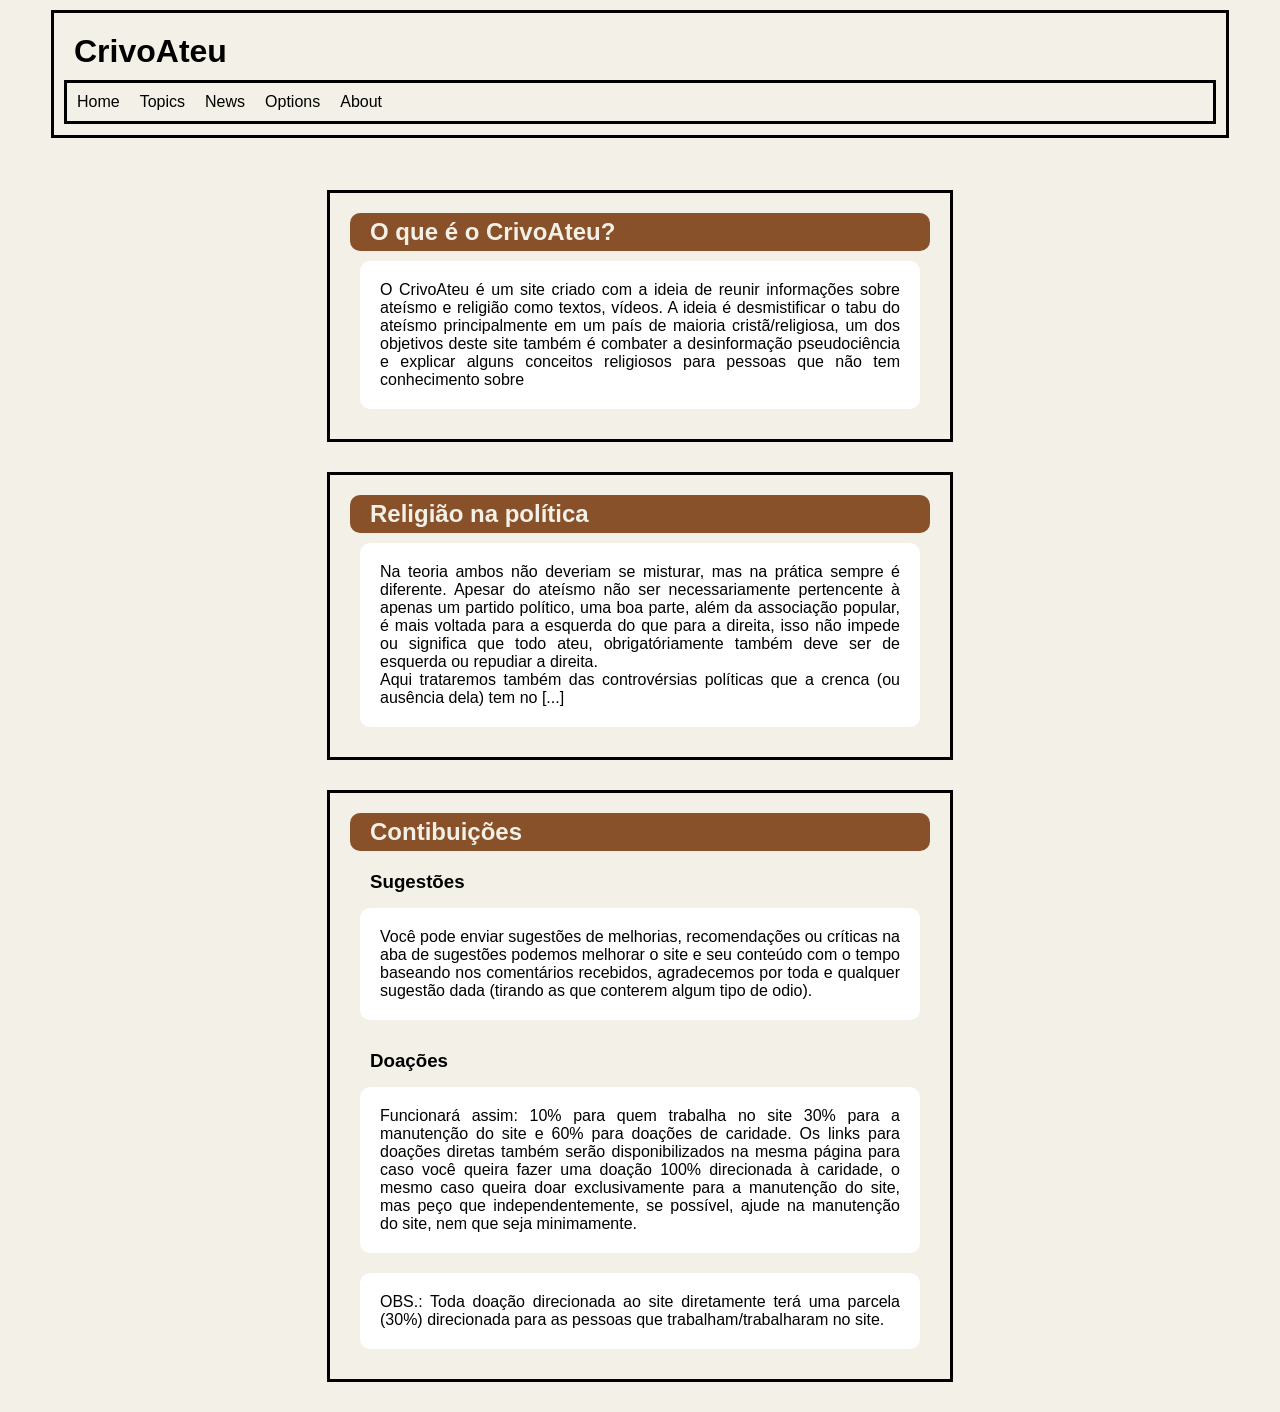
==== index.html @ 9d996ebf "mobile upload" ====
<!DOCTYPE html>

<html lang="pt-br">
<head>
  <meta
    http-equiv="CONTENT-TYPE"
    content="text/html; charset=UTF-8">
  
  <meta
    name="viewport"
    content="width=device-width, initial-scale=1.0">
  
  <link
    rel="stylesheet"
    href="style.css">
  
  <title>CrivoAteu</title>
</head>
<body>
  <header>
    <div>
      <h1>CrivoAteu</h1>
      
      <nav>
        <a href="#">Home</a>
        <a href="topics.html">Topics</a>
        <a href="#">News</a>
        <a href="#">Options</a>
        <a href="#">About</a>
      </nav>
    </div>
  </header>
  
  <main>
    <article>
      <h2>O que é o CrivoAteu?</h2>
      <p>
        O CrivoAteu é um site criado com a ideia de reunir informações sobre ateísmo e religião
        como textos, vídeos. A ideia é desmistificar o tabu do ateísmo principalmente em um país
        de maioria cristã/religiosa, um dos objetivos deste site também é combater a desinformação
        pseudociência e explicar alguns conceitos religiosos para pessoas que não tem conhecimento
        sobre
      </p>
    </article>
    
    <article>
      <h2>Religião na política</h2>
      <p>
        Na teoria ambos não deveriam se misturar, mas na prática sempre é diferente.
        Apesar do ateísmo não ser necessariamente pertencente à apenas um partido
        político, uma boa parte, além da associação popular, é mais voltada para a esquerda
        do que para a direita, isso não impede ou significa que todo ateu, obrigatóriamente
        também deve ser de esquerda ou repudiar a direita.
        <br>
        Aqui trataremos também das controvérsias políticas que a crenca (ou ausência dela)
        tem no [...]
      </p>
    </article>
    
    <article>
      <h2>Contibuições</h2>
      
      <h3>Sugestões</h3>
      <p>
        Você pode enviar sugestões de melhorias, recomendações ou críticas na aba de sugestões
        podemos melhorar o site e seu conteúdo com o tempo baseando nos comentários recebidos,
        agradecemos por toda e qualquer sugestão dada (tirando as que conterem algum tipo de
        odio).
      </p>
      
      <h3>Doações</h3>
      <p>
        Funcionará assim: 10% para quem trabalha no site
        30% para a manutenção do site e 60% para doações
        de caridade. Os links para doações diretas também
        serão disponibilizados na mesma página para caso
        você queira fazer uma doação 100% direcionada à
        caridade, o mesmo caso queira doar exclusivamente
        para a manutenção do site, mas peço que
        independentemente, se possível, ajude na manutenção
        do site, nem que seja minimamente.
      </p>
      
      <p>
        OBS.: Toda doação direcionada ao site diretamente
        terá uma parcela (30%) direcionada para as pessoas
        que trabalham/trabalharam no site.
      </p>
    </article>
  </main>
</body>
</html>
---- style.css ----
:root {
  --milkglass: #F2F0E7;
  --brown: #895129;
}

* {
  padding: 0px;
  margin: 0px;
}

h3 {
  padding: 10px;
  margin: 5px 20px;
}

a {
  -webkit-tap-highlight-color: transparent;
  -webkit-tap-highlight-color: rgba(0, 0, 0, 0);
}

img {
  display: block;
  width: 100%;
  max-width: 200px;
  margin: auto;
}

html {
  scroll-behavior: smooth;
}

body {
  background-color: var(--milkglass);
  font-family: sans-serif;
}

header {
  display: flex;
  width: 100%;
  justify-content: center;
}

header div {
  background-color: var(--milkglass);
  border: 3px solid black;
  padding: 10px;
  padding-bottom: 1px;
  margin: 10px;
  margin-bottom: 0px;
  width: 90%;
  transition: 0.5s;
  position: fixed;
}

header div h1 {
  padding: 5px;
  margin: 5px;
  transition: 0.5s ease;
}

header div h1:hover {
  padding: 10px;
}

header div nav {
  display: flex;
  align-items: center;
  border: 3px solid black;
  padding: 5px;
  margin-bottom: 10px;
  gap: 10px
}

header div a {
  color: black;
  text-decoration: none;
  margin: 5px;
  transition: 0.5s ease;
}

header div a:hover {
  padding: 4px 8px;
  background-color: var(--brown);
  color: white;
  padding: 5px 10px;
  text-decoration: underline;
  border-radius: 10px;
}

.inside {
  background-color: var(--brown);
  color: white;
  padding: 5px 10px;
  border-radius: 10px;
}

.inside:hover {
  padding: 4px 8px;
}

.inside.topic:hover {
  text-decoration: dotted;
}

main {
  padding-top: 160px;
}

main article {
  border: 3px solid black;
  max-width: 600px;
  width: 85%;
  padding: 10px;
  margin: 30px auto;
  transition: 1s ease;
}

main article:hover {
  padding: 15px;
}

main article h2 {
  background-color: var(--brown);
  color: var(--milkglass);
  padding: 5px 20px;
  margin: 10px;
  border-radius: 10px;
  transition: 0.5s
}

main article h2:hover {
  padding: 10px 25px;
}

main article p {
  background-color: white;
  text-align: justify;
  padding: 20px;
  margin: 20px;
  margin-top: 5px;
  border-radius: 10px;
  transition: 1s ease;
}

main article p:hover {
  padding: 25px;
}

.topics {
  list-style-position: inside;
  padding: 10px 30px;
  margin: 20px;
  background-color: #bc9e8260;
}

.topics li {
  list-style-type: upper-roman;
  padding: 5px;
}

.topics a {
  padding: 5px;
  color: black;
  text-decoration: none;
  transition: 0.5s ease;
}

.topics a:hover {
  padding: 3px;
  text-decoration: underline;
}

.twocol {
  column-count: 2;
}

nav.path {
  display: flex;
  overflow-x: auto;
  white-space: nowrap;
  
  align-items: center;
  padding: 0px;
  margin: 5px;
  font-size: 0.75em;
  border: none;
  
}

a.path {
  flex: 0 0 auto;
  padding: 0px;
  margin: 0px;
}
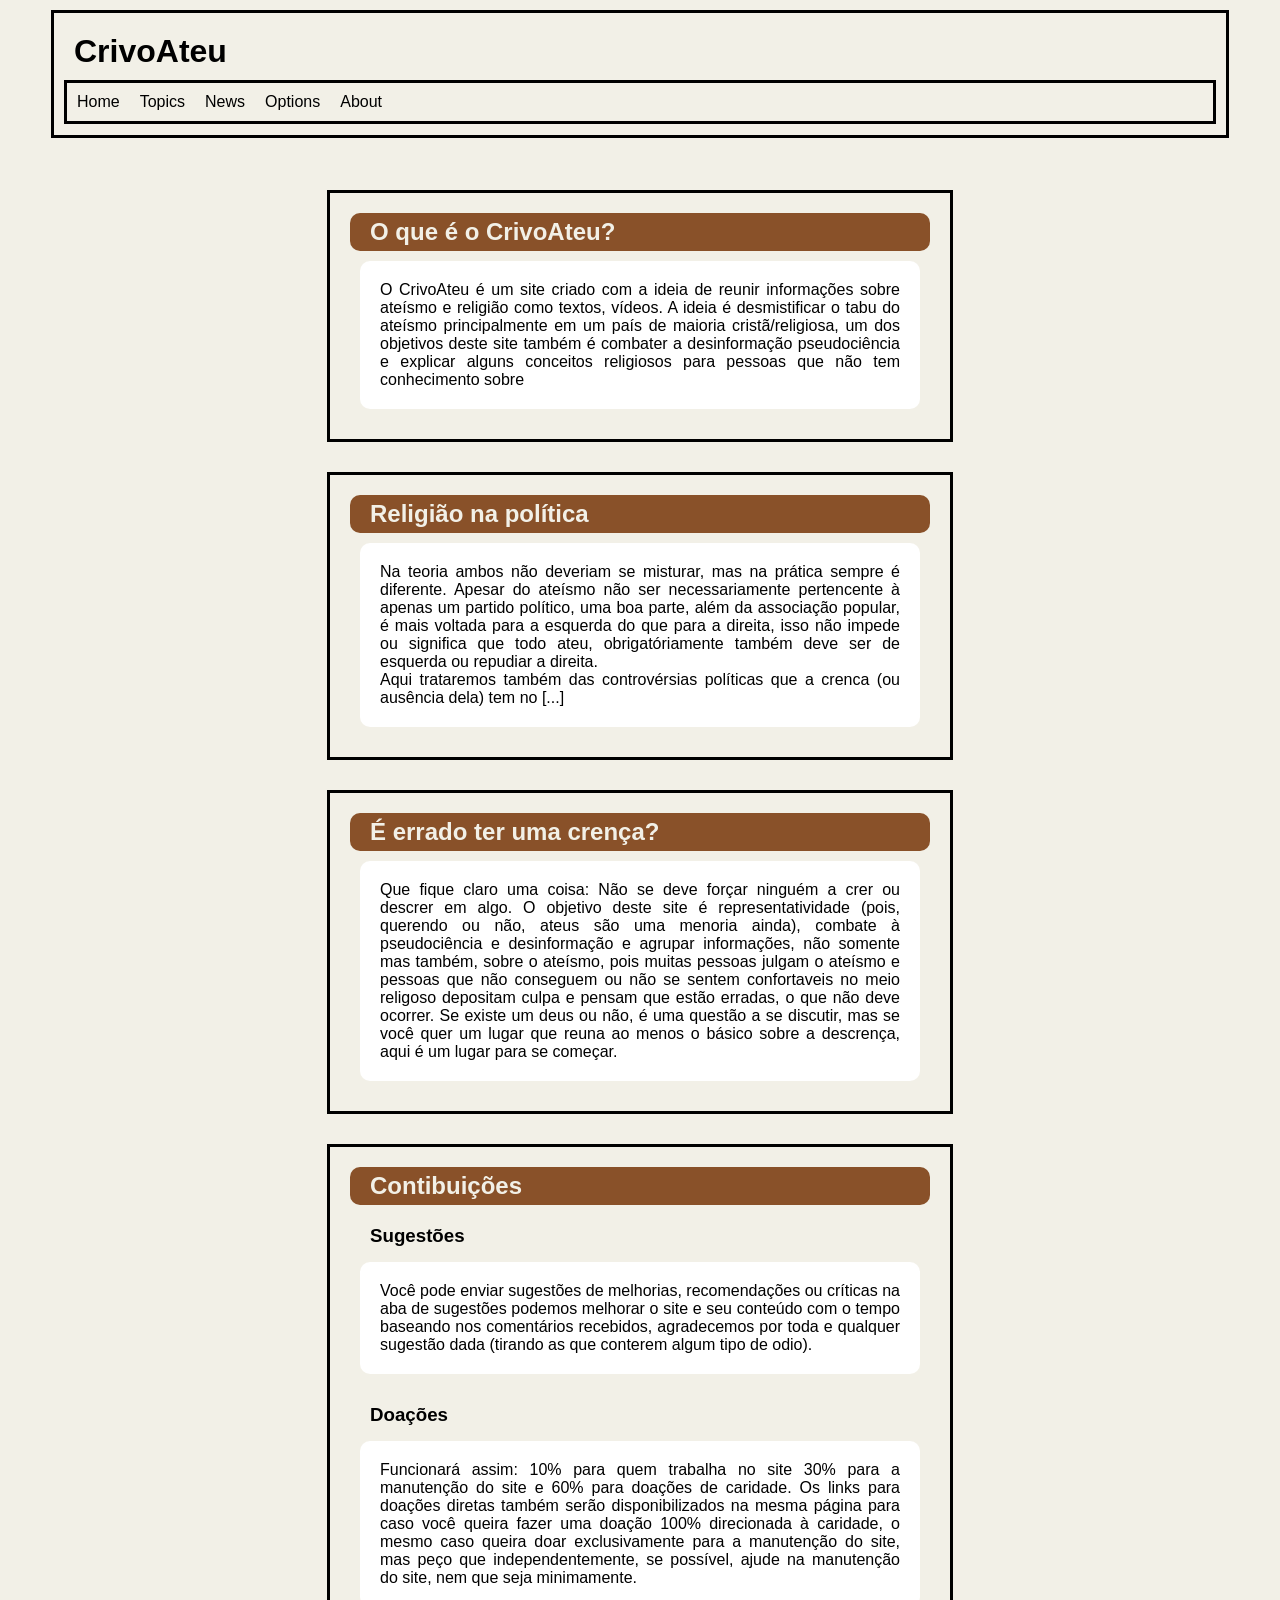
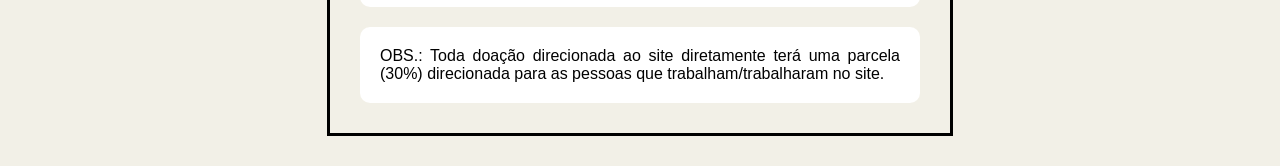
==== commit 8ebebd50: "new uploud from mobile, with link adjusts and the implementation of the page of Christian eschatolog" ====
--- a/index.html
+++ b/index.html
@@ -58,6 +58,21 @@
     </article>
     
     <article>
+      <h2>É errado ter uma crença?</h2>
+      
+      <p>
+        Que fique claro uma coisa: Não se deve forçar ninguém a crer ou descrer em algo.
+        O objetivo deste site é representatividade (pois, querendo ou não, ateus são uma
+        menoria ainda), combate à pseudociência e desinformação e agrupar informações, não
+        somente mas também, sobre o ateísmo, pois muitas pessoas julgam o ateísmo e pessoas
+        que não conseguem ou não se sentem confortaveis no meio religoso depositam culpa e
+        pensam que estão erradas, o que não deve ocorrer. Se existe um deus ou não, é uma
+        questão a se discutir, mas se você quer um lugar que reuna ao menos o básico sobre
+        a descrença, aqui é um lugar para se começar.
+      </p>
+    </article>
+    
+    <article>
       <h2>Contibuições</h2>
       
       <h3>Sugestões</h3>
--- a/style.css
+++ b/style.css
@@ -142,30 +142,26 @@
   transition: 1s ease;
 }
 
-main article p:hover {
-  padding: 25px;
-}
-
-.topics {
+ul {
   list-style-position: inside;
   padding: 10px 30px;
   margin: 20px;
   background-color: #bc9e8260;
 }
 
-.topics li {
+ul li {
   list-style-type: upper-roman;
   padding: 5px;
 }
 
-.topics a {
+ul a {
   padding: 5px;
   color: black;
   text-decoration: none;
   transition: 0.5s ease;
 }
 
-.topics a:hover {
+ul a:hover {
   padding: 3px;
   text-decoration: underline;
 }
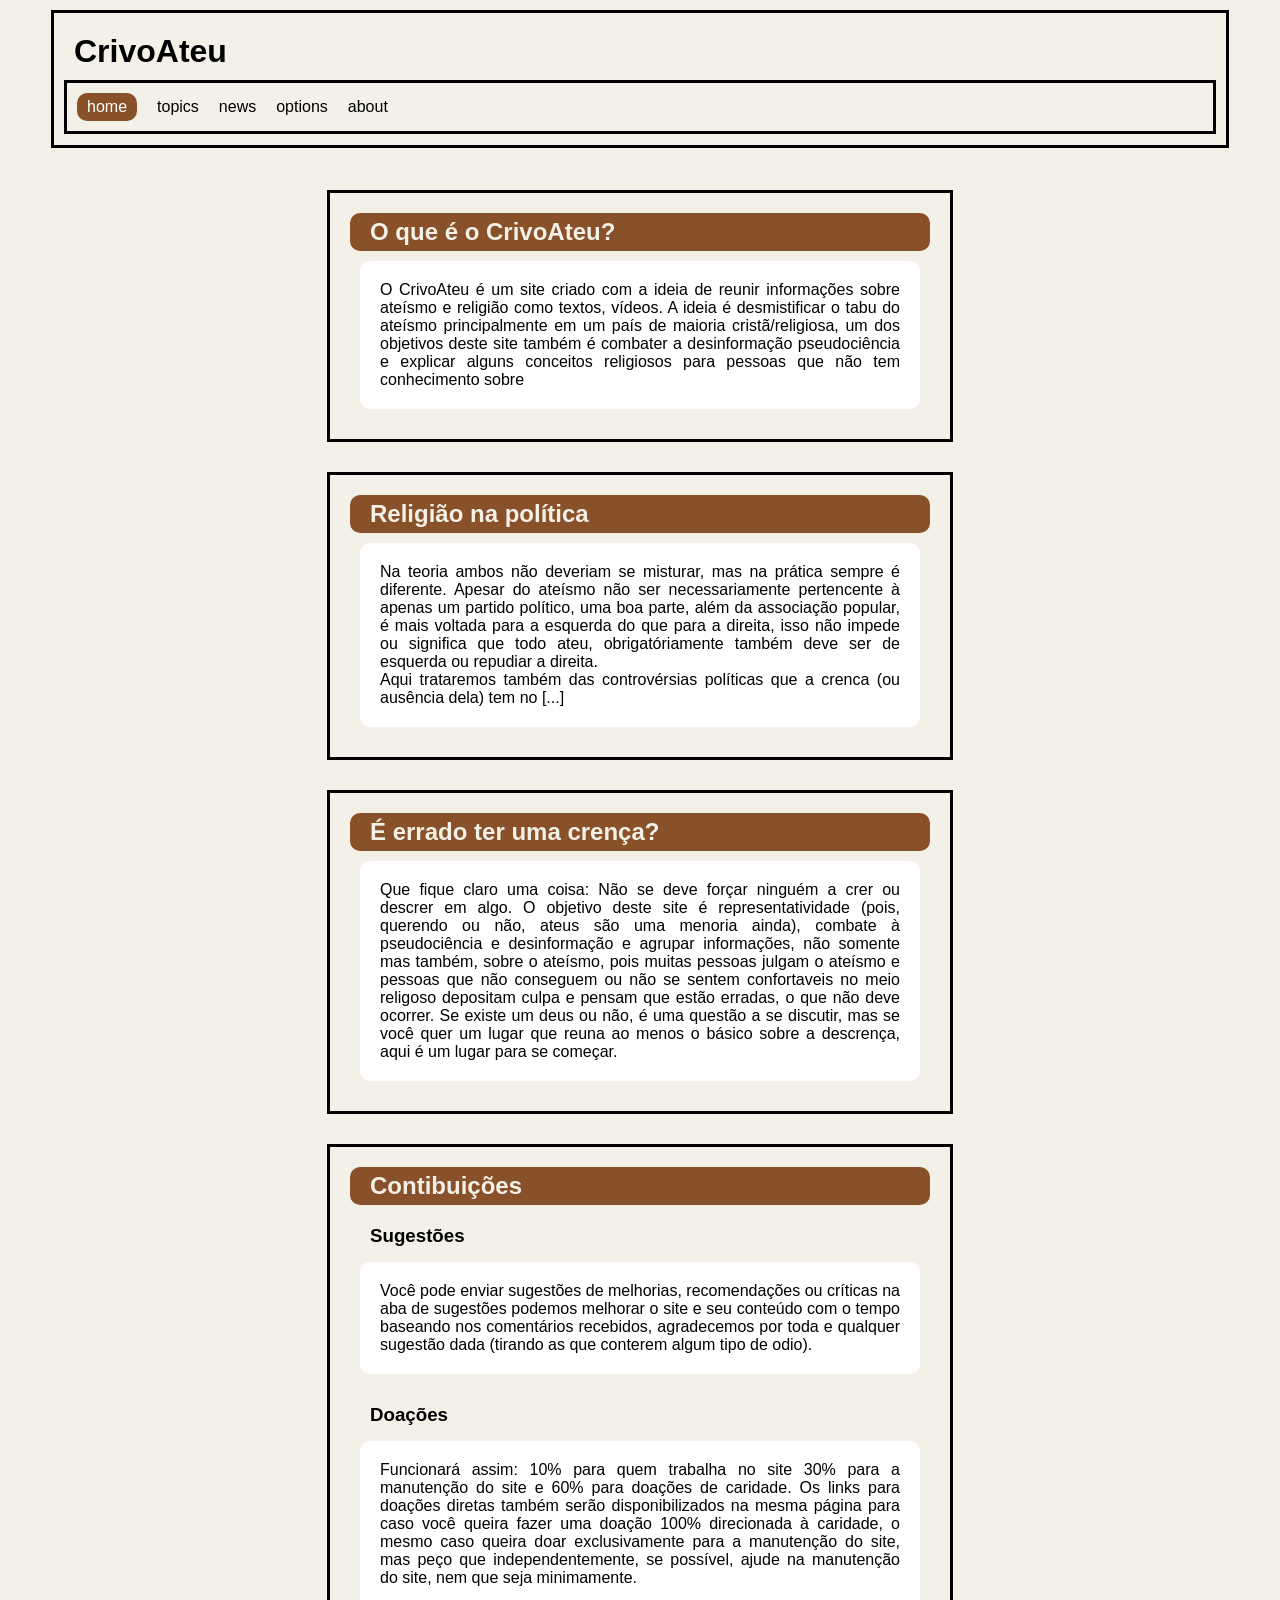
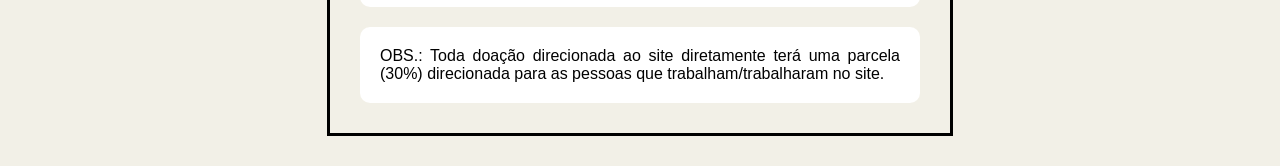
==== commit 4da07e69: "new upload from mobile; Javascript implementation; Header reuse by code in class etc." ====
--- a/index.html
+++ b/index.html
@@ -2,35 +2,12 @@
 
 <html lang="pt-br">
 <head>
-  <meta
-    http-equiv="CONTENT-TYPE"
-    content="text/html; charset=UTF-8">
-  
-  <meta
-    name="viewport"
-    content="width=device-width, initial-scale=1.0">
-  
-  <link
-    rel="stylesheet"
-    href="style.css">
-  
+  <meta charset="UTF-8">
+  <meta name="viewport" content="width=device-width, initial-scale=1.">
+  <link rel="stylesheet" href="css/global.css">
   <title>CrivoAteu</title>
 </head>
 <body>
-  <header>
-    <div>
-      <h1>CrivoAteu</h1>
-      
-      <nav>
-        <a href="#">Home</a>
-        <a href="topics.html">Topics</a>
-        <a href="#">News</a>
-        <a href="#">Options</a>
-        <a href="#">About</a>
-      </nav>
-    </div>
-  </header>
-  
   <main>
     <article>
       <h2>O que é o CrivoAteu?</h2>
@@ -103,5 +80,10 @@
       </p>
     </article>
   </main>
+  
+  <script type="module">
+    import { HeaderContainer } from './js/components/header.js';
+    new HeaderContainer().render();
+  </script>
 </body>
 </html>
--- a/css/global.css
+++ b/css/global.css
@@ -0,0 +1,188 @@
+:root {
+  --milkglass: #F2F0E7;
+  --brown: #895129;
+}
+
+* {
+  padding: 0px;
+  margin: 0px;
+}
+
+h3 {
+  padding: 10px;
+  margin: 5px 20px;
+}
+
+a {
+  -webkit-tap-highlight-color: transparent;
+  -webkit-tap-highlight-color: rgba(0, 0, 0, 0);
+}
+
+img {
+  display: block;
+  width: 100%;
+  max-width: 200px;
+  margin: auto;
+}
+
+html {
+  scroll-behavior: smooth;
+}
+
+body {
+  background-color: var(--milkglass);
+  font-family: sans-serif;
+}
+
+header {
+  display: flex;
+  width: 100%;
+  justify-content: center;
+}
+
+header div {
+  background-color: var(--milkglass);
+  border: 3px solid black;
+  padding: 10px;
+  padding-bottom: 1px;
+  margin: 10px;
+  margin-bottom: 0px;
+  width: 90%;
+  transition: 0.5s;
+  position: fixed;
+}
+
+header div h1 {
+  padding: 5px;
+  margin: 5px;
+  transition: 0.5s ease;
+}
+
+header div h1:hover {
+  padding: 10px;
+}
+
+header div nav {
+  display: flex;
+  align-items: center;
+  border: 3px solid black;
+  padding: 5px;
+  margin-bottom: 10px;
+  gap: 10px
+}
+
+header div a {
+  color: black;
+  text-decoration: none;
+  margin: 5px;
+  transition: 0.5s ease;
+}
+
+header div a:hover {
+  padding: 4px 8px;
+  background-color: var(--brown);
+  color: white;
+  text-decoration: underline;
+  border-radius: 10px;
+}
+
+.inside {
+  background-color: var(--brown);
+  color: white;
+  padding: 5px 10px;
+  border-radius: 10px;
+}
+
+.inside:hover {
+  padding: 4px 8px;
+}
+
+.inside.topic:hover {
+  text-decoration: dotted;
+}
+
+main {
+  padding-top: 160px;
+}
+
+main article {
+  border: 3px solid black;
+  max-width: 600px;
+  width: 85%;
+  padding: 10px;
+  margin: 30px auto;
+  transition: 1s ease;
+}
+
+main article:hover {
+  padding: 15px;
+}
+
+main article h2 {
+  background-color: var(--brown);
+  color: var(--milkglass);
+  padding: 5px 20px;
+  margin: 10px;
+  border-radius: 10px;
+  transition: 0.5s
+}
+
+main article h2:hover {
+  padding: 10px 25px;
+}
+
+main article p {
+  background-color: white;
+  text-align: justify;
+  padding: 20px;
+  margin: 20px;
+  margin-top: 5px;
+  border-radius: 10px;
+  transition: 1s ease;
+}
+
+ul {
+  list-style-position: inside;
+  padding: 10px 30px;
+  margin: 20px;
+  background-color: #bc9e8260;
+}
+
+ul li {
+  list-style-type: upper-roman;
+  padding: 5px;
+}
+
+ul a {
+  padding: 5px;
+  color: black;
+  text-decoration: none;
+  transition: 0.5s ease;
+}
+
+ul a:hover {
+  padding: 3px;
+  text-decoration: underline;
+}
+
+.twocol {
+  column-count: 2;
+}
+
+nav.path {
+  display: flex;
+  overflow-x: auto;
+  white-space: nowrap;
+  
+  align-items: center;
+  padding: 0px;
+  margin: 5px;
+  font-size: 0.75em;
+  border: none;
+}
+
+a.path {
+  flex: 0 0 auto;
+  padding: 0px;
+  margin: 0px;
+}
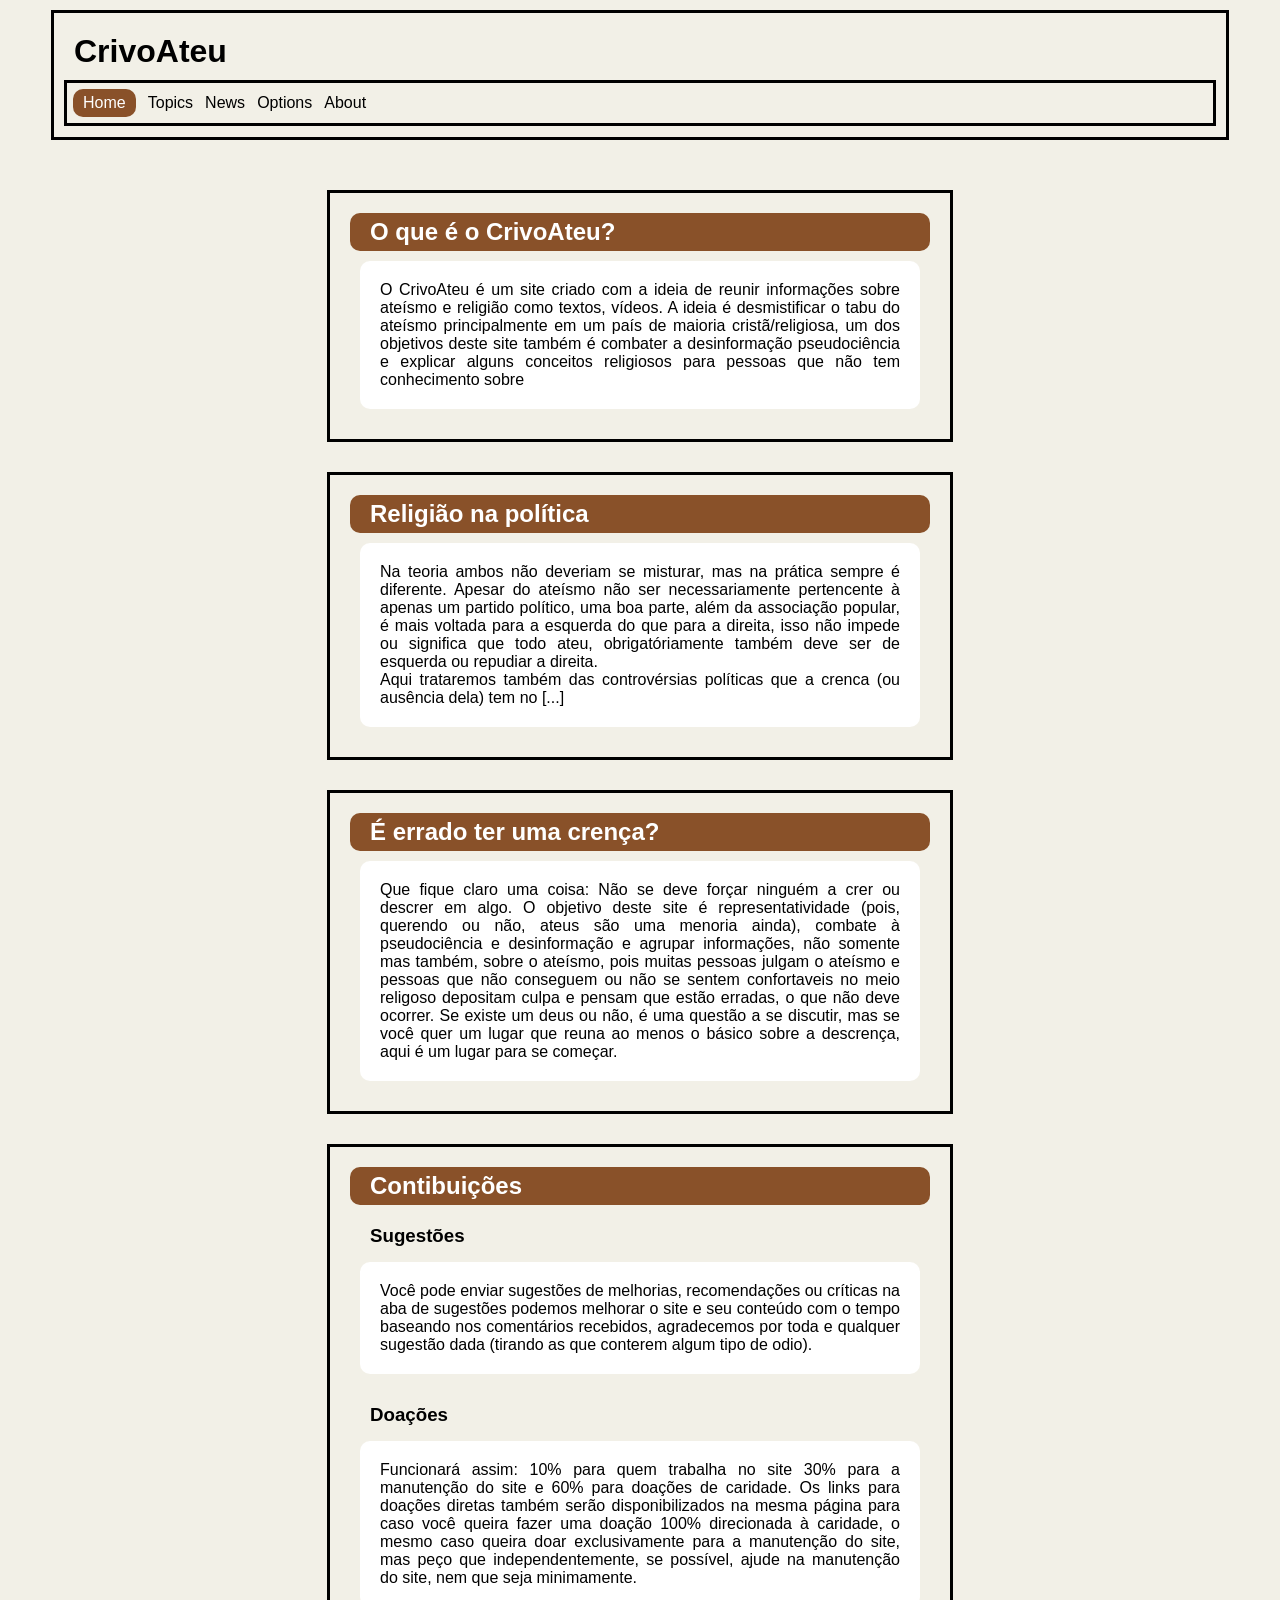
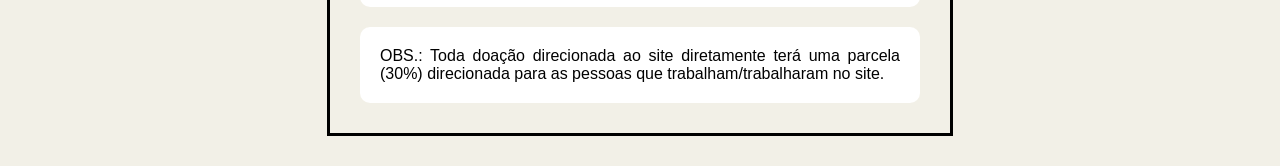
==== commit 7e2bc76e: "page "options" added" ====
--- a/index.html
+++ b/index.html
@@ -85,5 +85,6 @@
     import { HeaderContainer } from './js/components/header.js';
     new HeaderContainer().render();
   </script>
+  <script src="js/main.js"></script>
 </body>
 </html>
--- a/css/global.css
+++ b/css/global.css
@@ -1,6 +1,29 @@
 :root {
   --milkglass: #F2F0E7;
-  --brown: #895129;
+  --chocolate: #493327;
+  --dark-chocolate: #2D231B;
+  --light-bg-color: var(--milkglass);
+  --dark-bg-color: var(--dark-chocolate);
+  --bg-color: var(--light-bg-color);
+  --header-container-color: var(--milkglass);
+  --color1: var(--milkglass);
+  --color2: #895129;
+  --color3: var(--chocolate);
+  --color4: #bc9e8260;
+  --boxes-border-color: black;
+  --font-color: black;
+  --activated-navlink-color: var(--color2);
+  --activated-navlink-font-color: white;
+  --global-font-size: 1em;
+}
+
+:root.dark {
+  --bg-color: var(--dark-bg-color);
+  --header-container-color: var(--chocolate);
+  --boxes-border-color: white;
+  --font-color: white;
+  --activated-navlink-color: var(--milkglass);
+  --activated-navlink-font-color: black;
 }
 
 * {
@@ -30,8 +53,13 @@
 }
 
 body {
-  background-color: var(--milkglass);
+  background-color: var(--bg-color);
   font-family: sans-serif;
+  /*font-size: var(--global-font-size);*/
+}
+
+body h1, h3, a {
+  color: var(--font-color);
 }
 
 header {
@@ -41,8 +69,8 @@
 }
 
 header div {
-  background-color: var(--milkglass);
-  border: 3px solid black;
+  background-color: var(--header-container-color);
+  border: 3px solid var(--boxes-border-color);
   padding: 10px;
   padding-bottom: 1px;
   margin: 10px;
@@ -65,108 +93,34 @@
 header div nav {
   display: flex;
   align-items: center;
-  border: 3px solid black;
+  border: 3px solid var(--boxes-border-color);
   padding: 5px;
   margin-bottom: 10px;
   gap: 10px
 }
 
 header div a {
-  color: black;
   text-decoration: none;
-  margin: 5px;
-  transition: 0.5s ease;
+  margin: 1px;
+  transition: 0.5s ease;
+}
+
+header div nav.path a:not(:last-child)::after {
+  content: ">";
+  margin: 0px;
+  margin-left: 10px;
 }
 
 header div a:hover {
   padding: 4px 8px;
-  background-color: var(--brown);
-  color: white;
+  background-color: var(--activated-navlink-color);
+  color: var(--activated-navlink-font-color);
+  border-radius: 10px;
+}
+
+header div a:activate {
+  padding: 3px 6px;
   text-decoration: underline;
-  border-radius: 10px;
-}
-
-.inside {
-  background-color: var(--brown);
-  color: white;
-  padding: 5px 10px;
-  border-radius: 10px;
-}
-
-.inside:hover {
-  padding: 4px 8px;
-}
-
-.inside.topic:hover {
-  text-decoration: dotted;
-}
-
-main {
-  padding-top: 160px;
-}
-
-main article {
-  border: 3px solid black;
-  max-width: 600px;
-  width: 85%;
-  padding: 10px;
-  margin: 30px auto;
-  transition: 1s ease;
-}
-
-main article:hover {
-  padding: 15px;
-}
-
-main article h2 {
-  background-color: var(--brown);
-  color: var(--milkglass);
-  padding: 5px 20px;
-  margin: 10px;
-  border-radius: 10px;
-  transition: 0.5s
-}
-
-main article h2:hover {
-  padding: 10px 25px;
-}
-
-main article p {
-  background-color: white;
-  text-align: justify;
-  padding: 20px;
-  margin: 20px;
-  margin-top: 5px;
-  border-radius: 10px;
-  transition: 1s ease;
-}
-
-ul {
-  list-style-position: inside;
-  padding: 10px 30px;
-  margin: 20px;
-  background-color: #bc9e8260;
-}
-
-ul li {
-  list-style-type: upper-roman;
-  padding: 5px;
-}
-
-ul a {
-  padding: 5px;
-  color: black;
-  text-decoration: none;
-  transition: 0.5s ease;
-}
-
-ul a:hover {
-  padding: 3px;
-  text-decoration: underline;
-}
-
-.twocol {
-  column-count: 2;
 }
 
 nav.path {
@@ -185,4 +139,135 @@
   flex: 0 0 auto;
   padding: 0px;
   margin: 0px;
+}
+
+.inside {
+  background-color: var(--activated-navlink-color);
+  color: var(--activated-navlink-font-color);
+  padding: 5px 10px;
+  border-radius: 10px;
+}
+
+.inside:hover {
+  padding: 4px 8px;
+}
+
+.inside.topic:hover {
+  text-decoration: dotted;
+}
+
+main {
+  padding-top: 160px;
+}
+
+main article {
+  background-color: var(--header-container-color);
+  border: 3px solid var(--boxes-border-color);
+  max-width: 600px;
+  width: 85%;
+  padding: 10px;
+  margin: 30px auto;
+  transition: 1s ease;
+}
+
+main article:hover {
+  padding: 15px;
+}
+
+main article h2 {
+  background-color: var(--activated-navlink-color);
+  color: var(--activated-navlink-font-color);
+  padding: 5px 20px;
+  margin: 10px;
+  border-radius: 10px;
+  transition: 0.5s
+}
+
+main article h2:hover {
+  padding: 10px 25px;
+}
+
+main article p {
+  background-color: white;
+  text-align: justify;
+  padding: 20px;
+  margin: 20px;
+  margin-top: 5px;
+  border-radius: 10px;
+  transition: 1s ease;
+}
+
+ul {
+  list-style-position: inside;
+  padding: 10px 30px;
+  margin: 20px;
+  background-color: var(--color4);
+}
+
+ul li {
+  list-style-type: upper-roman;
+  padding: 5px;
+}
+
+ul a {
+  padding: 5px;
+  color: black;
+  text-decoration: none;
+  transition: 0.5s ease;
+}
+
+ul a:hover {
+  padding: 3px;
+  text-decoration: underline;
+}
+
+.twocol {
+  column-count: 2;
+}
+
+button {
+  padding: 10px;
+  border-radius: 10px;
+  background-color: var(--activated-navlink-color);
+  color: var(--activated-navlink-font-color);
+  border: 0px;
+  transition: 0.5s ease;
+}
+
+button:hover {
+  padding: 12px;
+}
+
+button:active {
+  padding: 8px;
+  margin: 4px;
+}
+
+.slider {
+  -webkit-appearance: none;
+  display: block;
+  justify-self: center; 
+  width: 90%;
+  height: 10px;
+  border-radius: 5px;
+  outline: none;
+  background: var(--activated-navlink-color);
+  margin: 10px;
+}
+
+.slider::-webkit-slider-thumb {
+  -webkit-appearance: none;
+  width: 20px;
+  height: 20px;
+  background: var(--activated-navlink-color);
+  border-radius: 50%;
+  cursor: pointer;
+}
+
+.slider::-moz-range-thumb {
+  width: 20px;
+  height: 20px;
+  background: green;
+  border-radius: 50%;
+  cursor: pointer;
 }
